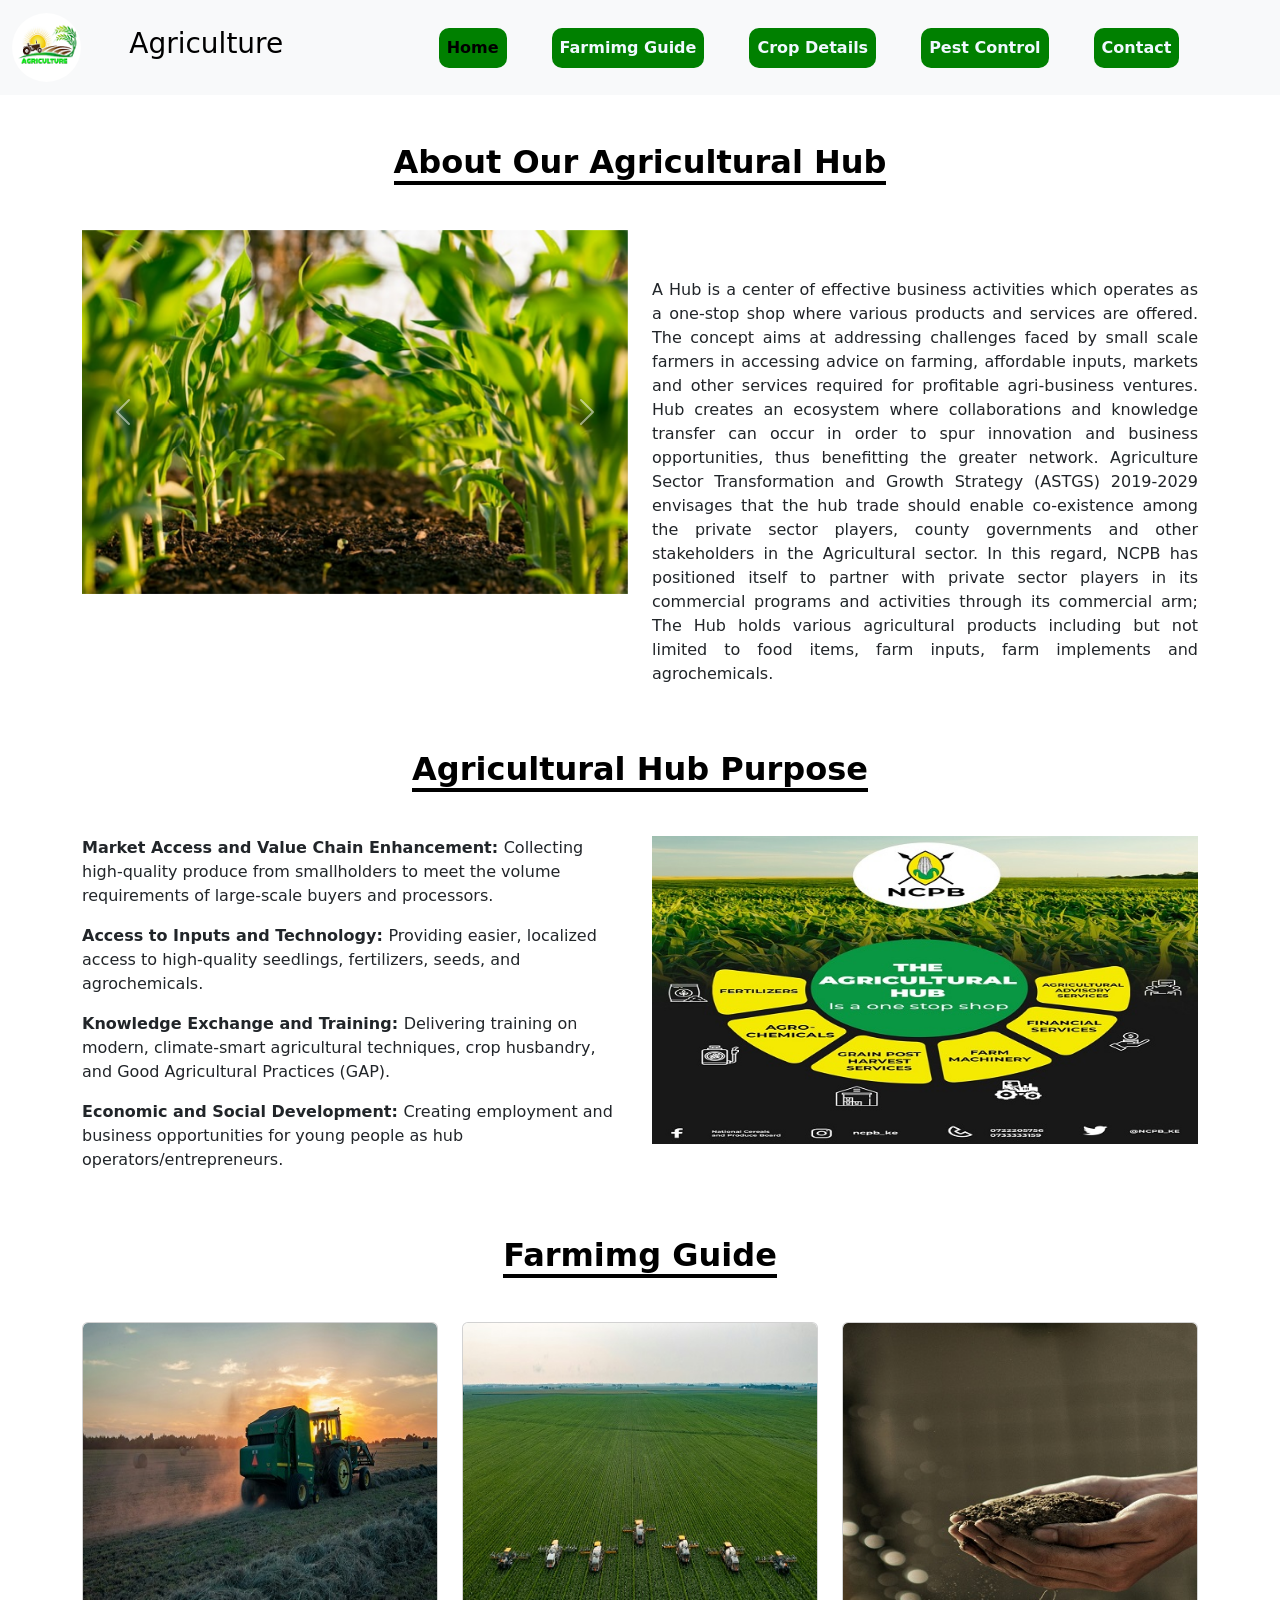
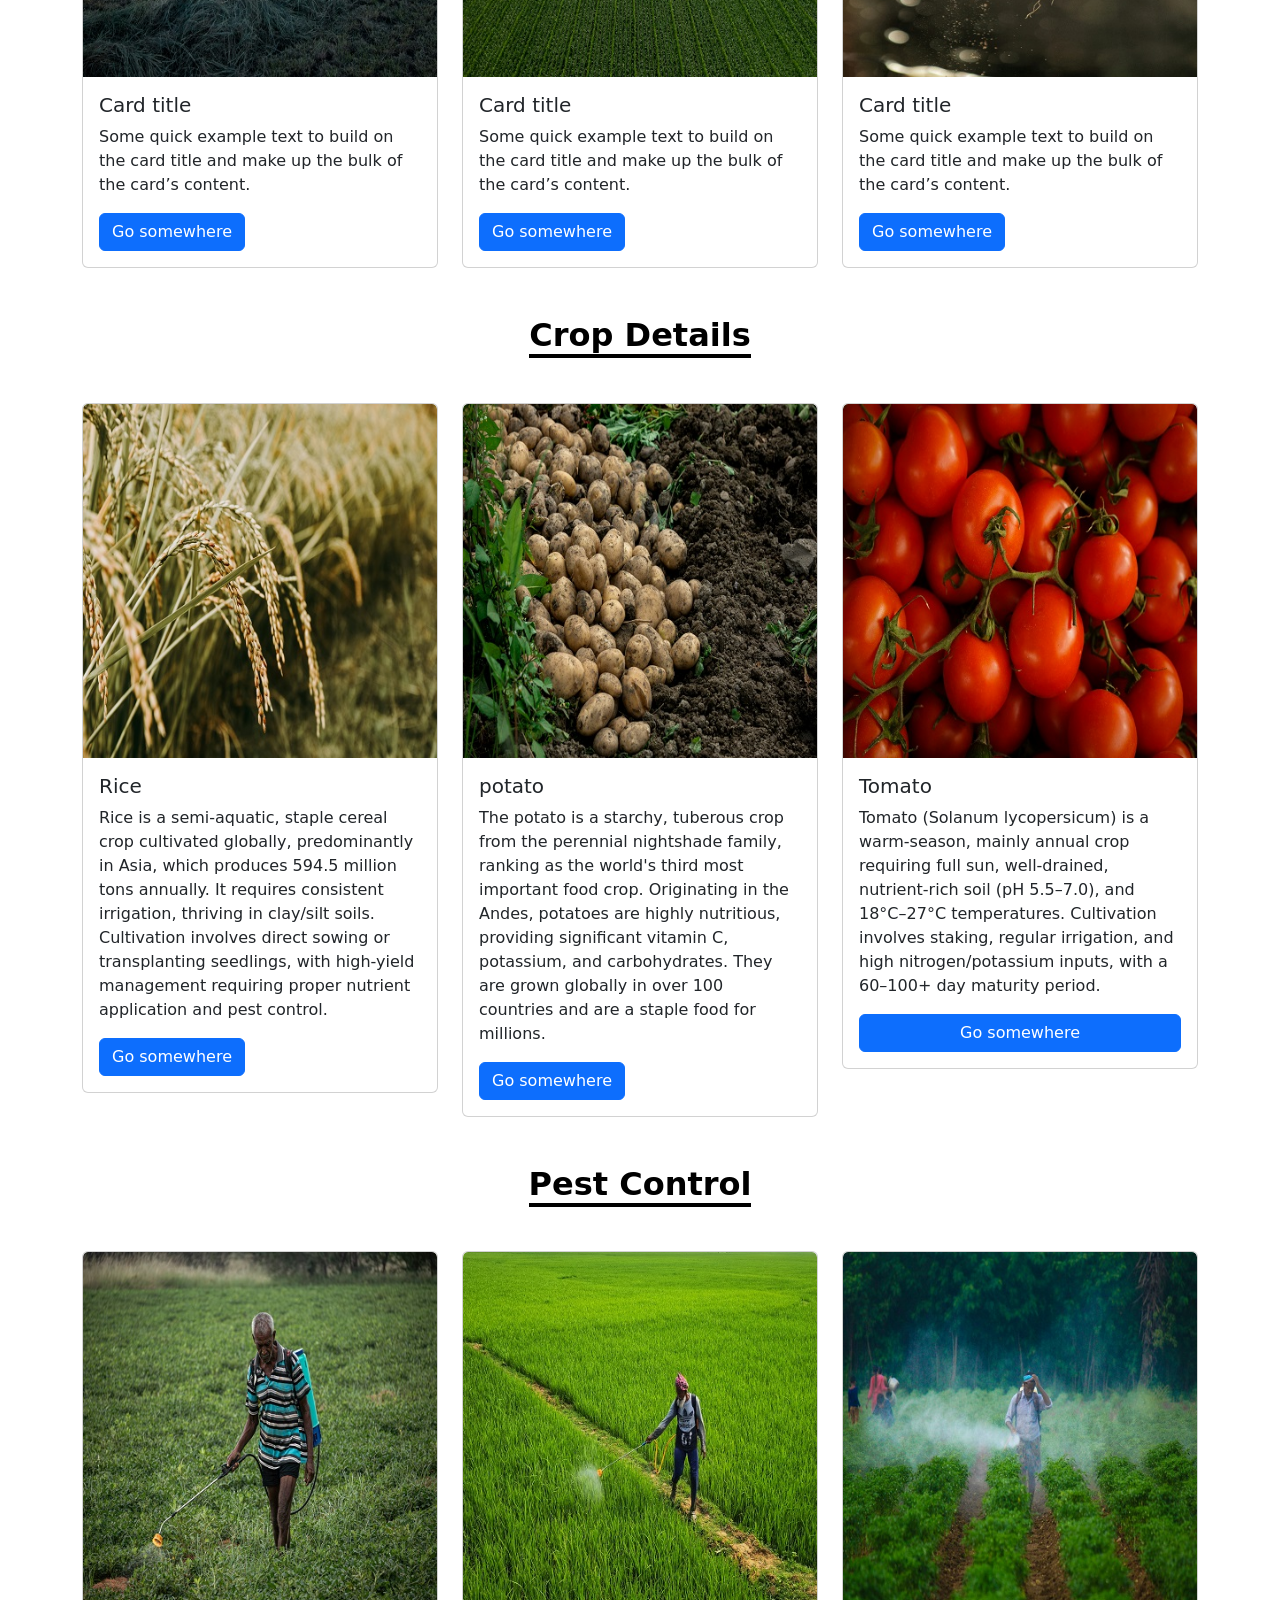
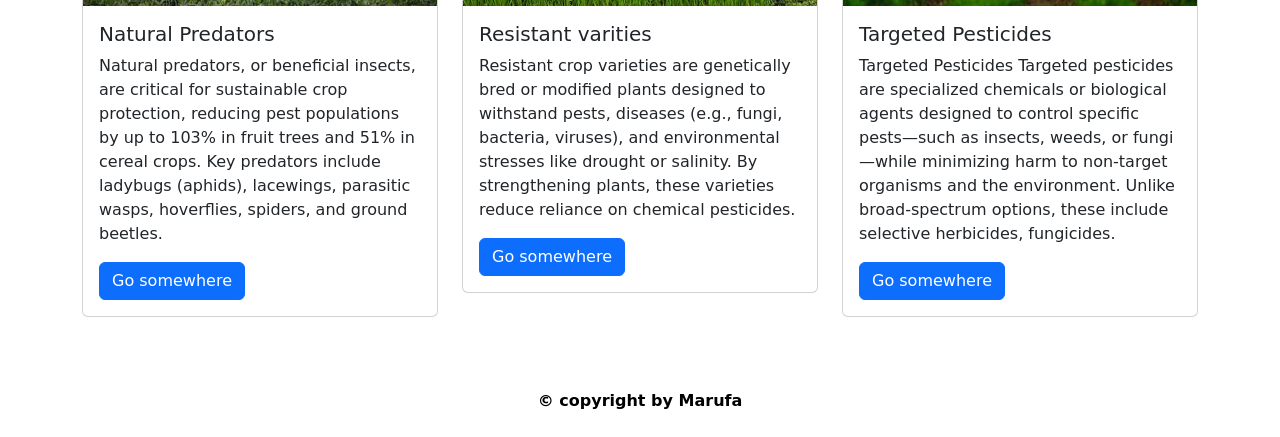
==== index.html @ d761bf64 "first commit" ====
<!doctype html>
<html lang="en">

<head>
    <meta charset="utf-8">
    <meta name="viewport" content="width=device-width, initial-scale=1">
    <title>Agriculture Bangladesh</title>
    <link rel="stylesheet" href="css/style.css">
    <link rel="stylesheet" href="https://cdn.jsdelivr.net/npm/bootstrap-icons@1.13.1/font/bootstrap-icons.min.css">
    <link href="https://cdn.jsdelivr.net/npm/bootstrap@5.3.8/dist/css/bootstrap.min.css" rel="stylesheet"
        integrity="sha384-sRIl4kxILFvY47J16cr9ZwB07vP4J8+LH7qKQnuqkuIAvNWLzeN8tE5YBujZqJLB" crossorigin="anonymous">
</head>

<body>
    <!-- NAVBAR START -->
    <nav class="navbar navbar-expand-lg bg-body-tertiary">
        <div class="container-fluid">
            <a class="navbar-brand" href="#">
                <div class="d-flex align-items-center">
                    <img src="images/carosul/download.png" alt="" class="rounded-circle w-25">
                    <h3 class="ms-5">Agriculture</h3>
                </div>
            </a>
            <button class="navbar-toggler" type="button" data-bs-toggle="collapse"
                data-bs-target="#navbarSupportedContent" aria-controls="navbarSupportedContent" aria-expanded="false"
                aria-label="Toggle navigation">
                <span class="navbar-toggler-icon"></span>
            </button>
            <div class="collapse navbar-collapse" id="navbarSupportedContent">
                <ul class="navbar-nav mx-auto mb-2 mb-lg-0">
                    <li class="nav-item">
                        <a class="nav-link active" aria-current="page" href="index.html">Home</a>
                    </li>
                    <li class="nav-item">
                        <a class="nav-link" href="farming_guide.html">Farmimg Guide</a>
                    </li>
                    <li class="nav-item">
                        <a class="nav-link" href="crop_details.html">Crop Details</a>
                    </li>
                    <li class="nav-item">
                        <a class="nav-link" href="pest_control.html">Pest Control</a>
                    </li>
                    <li class="nav-item">
                        <a class="nav-link" href="contact.html">Contact</a>
                    </li>
                </ul>

            </div>
        </div>
    </nav>
    <!-- NAVBAR END -->
    <!-- CAROUSAL START -->
    <h2 class="text-black text-center fw-bold mt-5 mb-5">
        <span class="border-bottom border-black border-4">About Our Agricultural Hub</span>
    </h2>
    <div class="container">
        <div class="row">
            <div class="col-6 col-md-6">
                <div id="carouselExampleAutoplaying" class="carousel slide " data-bs-ride="carousel ">
                    <div class="carousel-inner">
                        <div class="carousel-item active">
                            <img src="images/carosul/1.jpg" class="d-block w-100" alt="...">
                        </div>
                        <div class="carousel-item">
                            <img src="images/carosul/2.jpg" class="d-block w-100" alt="...">
                        </div>
                        <div class="carousel-item">
                            <img src="images/carosul/4.jpg" class="d-block w-100" alt="...">
                        </div>
                    </div>
                    <button class="carousel-control-prev" type="button" data-bs-target="#carouselExampleAutoplaying"
                        data-bs-slide="prev">
                        <span class="carousel-control-prev-icon" aria-hidden="true"></span>
                        <span class="visually-hidden">Previous</span>
                    </button>
                    <button class="carousel-control-next" type="button" data-bs-target="#carouselExampleAutoplaying"
                        data-bs-slide="next">
                        <span class="carousel-control-next-icon" aria-hidden="true"></span>
                        <span class="visually-hidden">Next</span>
                    </button>
                </div>
            </div>
            <div class="col-6 col-md-6">
                <p class="text-justify mt-5">
                    A Hub is a center of effective business activities which operates
                    as a one-stop shop where various products and services are offered.
                    The concept aims at addressing challenges faced by small scale farmers in accessing advice on
                    farming, affordable inputs, markets and other services required for profitable agri-business
                    ventures.
                    Hub creates an ecosystem where collaborations and knowledge transfer can occur in order to spur
                    innovation and business opportunities, thus benefitting the greater network. Agriculture Sector
                    Transformation and Growth Strategy (ASTGS) 2019-2029 envisages that the hub trade should enable
                    co-existence among the private sector players, county governments and other stakeholders in the
                    Agricultural sector. In this regard, NCPB has positioned itself to partner with private sector
                    players in its commercial programs and activities through its commercial arm; The Hub holds various
                    agricultural
                    products including but not limited to food items, farm inputs, farm implements and agrochemicals.
                </p>
            </div>
        </div>
    </div>

    <!-- CAROUSAL END -->

    <!-- hub purpose start -->
    <h2 class="text-black text-center fw-bold mt-5 mb-5">
        <span class="border-bottom border-black border-4">Agricultural Hub Purpose</span>
    </h2>
    <div class="container">
        <div class="row">
            <div class="col-6">

                <p> <b> Market Access and Value Chain Enhancement: </b>
                    Collecting high-quality produce from smallholders
                    to meet the volume requirements of large-scale buyers and processors.</p>
                <p><b>Access to Inputs and Technology: </b>
                    Providing easier, localized access to high-quality seedlings,
                    fertilizers, seeds, and agrochemicals.</p>
                <p><b>Knowledge Exchange and Training: </b>
                    Delivering training on modern, climate-smart agricultural techniques,
                    crop husbandry, and Good Agricultural Practices (GAP).</p>
                <p><b>Economic and Social Development: </b>
                    Creating employment and business opportunities for young people as hub operators/entrepreneurs.</p>
            </div>
            <div class="col-6">
                <div>
                    <img src="images/carosul/7.jpg" alt="" class="img-fluid d-block w-100">
                </div>
            </div>
        </div>
    </div>
    <!-- hub purpose end -->
     <!-- FARMING GUID START -->
       <h2 class="text-black text-center fw-bold mt-5 mb-5">
        <span class="border-bottom border-black border-4">Farmimg Guide</span>
    </h2>
    <div class="container">
        <div class="row">
            <div class="col-4">
<div class="card" >
  <img src="images/farming/12.jpg" class="card-img-top" alt="...">
  <div class="card-body">
    <h5 class="card-title">Card title</h5>
    <p class="card-text">Some quick example text to build on the card title and make up the bulk of the card’s content.</p>
    <a href="#" class="btn btn-primary">Go somewhere</a>
  </div>
</div>
            </div>
            <div class="col-4">
<div class="card">
  <img src="images/farming/11.jpg" class="card-img-top" alt="...">
  <div class="card-body">
    <h5 class="card-title">Card title</h5>
    <p class="card-text">Some quick example text to build on the card title and make up the bulk of the card’s content.</p>
    <a href="#" class="btn btn-primary">Go somewhere</a>
  </div>
</div>
            </div>
            <div class="col-4">
<div class="card" >
  <img src="images/farming/13.jpg" class="card-img-top" alt="...">
  <div class="card-body">
    <h5 class="card-title">Card title</h5>
    <p class="card-text">Some quick example text to build on the card title and make up the bulk of the card’s content.</p>
    <a href="#" class="btn btn-primary">Go somewhere</a>
  </div>
</div>
            </div>
        </div>
    </div>
     <!-- FARMING GUID END -->

<!-- CROP DETAILS START-->
 <h2 class="text-black text-center fw-bold mt-5 mb-5">
        <span class="border-bottom border-black border-4">Crop Details</span></h2>
          <div class="container">
        <div class="row">
            <div class="col-4">
<div class="card" >
  <img src="images/crop_details/frice.jpg" class="card-img-top" alt="...">
  <div class="card-body">
    <h5 class="card-title">Rice</h5>
    <p class="card-text">
        Rice is a semi-aquatic, staple cereal crop cultivated globally, 
        predominantly in Asia, which produces 594.5 million tons annually.
         It requires consistent irrigation, thriving in clay/silt soils. 
         Cultivation involves direct sowing or transplanting seedlings,
         with high-yield management requiring proper nutrient application and pest control.
        </p>
    <a href="#" class="btn btn-primary">Go somewhere</a>
  </div>
</div>
            </div>
            <div class="col-4">
<div class="card">
  <img src="images/crop_details/potato.jpg" class="card-img-top" alt="...">
  <div class="card-body">
    <h5 class="card-title">potato</h5>
    <p class="card-text">
        The potato is a starchy, tuberous crop from the perennial nightshade family, 
        ranking as the world's third most important food crop. Originating in the Andes, 
        potatoes are highly nutritious, providing significant vitamin C, potassium, and carbohydrates. 
        They are grown globally in over 100 countries and are a staple food for millions.
</p>
    <a href="#" class="btn btn-primary">Go somewhere</a>
  </div>
</div>
            </div>
            <div class="col-4">
<div class="card" >
  <img src="images/crop_details/t1.jpg" class="card-img-top" alt="...">
  <div class="card-body">
    <h5 class="card-title">Tomato</h5>
    <p class="card-text">
        Tomato (Solanum lycopersicum) is a warm-season, 
        mainly annual crop requiring full sun, well-drained, 
        nutrient-rich soil (pH 5.5–7.0), and 18°C–27°C temperatures. Cultivation involves staking, regular irrigation, 
        and high nitrogen/potassium inputs, with a 60–100+ day maturity period.
</p>
    <a href="#" class="btn btn-primary w-100">Go somewhere</a>
  </div>
</div>
            </div>
        </div>
    </div>
<!-- CROP DETAILS END-->
<!-- PEST CONTROL START -->
  <h2 class="text-black text-center fw-bold mt-5 mb-5">
        <span class="border-bottom border-black border-4">Pest Control</span></h2>

<!-- PEST CONTROL END -->
<div class="container">
    <div class="row">
        <div class="col-4">
<div class="card" >
  <img src="images/pest/f2.jpg" class="card-img-top" alt="...">
  <div class="card-body">
    <h5 class="card-title"> Natural Predators</h5>
    <p class="card-text">
Natural predators, or beneficial insects, are critical for sustainable crop protection,
 reducing pest populations by up to 103% in fruit trees and 51% in cereal crops. 
 Key predators include ladybugs (aphids), 
lacewings, parasitic wasps, hoverflies, spiders, and ground beetles. 
     </p>
    <a href="#" class="btn btn-primary">Go somewhere</a>
  </div>
</div>
        </div>
        <div class="col-4">
<div class="card" >
  <img src="images/pest/f3.jpg" class="card-img-top" alt="...">
  <div class="card-body">
    <h5 class="card-title">Resistant varities</h5>
    <p class="card-text">
Resistant crop varieties are genetically bred or modified plants designed to withstand pests,
 diseases (e.g., fungi, bacteria, viruses), and environmental stresses like drought or salinity. 
 By strengthening plants, 
these varieties reduce reliance on chemical pesticides.
</p>
    <a href="#" class="btn btn-primary">Go somewhere</a>
  </div>
</div>
        </div>
        <div class="col-4">
<div class="card">
  <img src="images/pest/f4.jpg" class="card-img-top" alt="...">
  <div class="card-body">
    <h5 class="card-title">Targeted Pesticides</h5>
    <p class="card-text">
Targeted Pesticides
Targeted pesticides are specialized chemicals or biological 
agents designed to control specific pests—such as insects, weeds, or fungi—while minimizing harm to non-target organisms and the environment. Unlike broad-spectrum options,
 these include selective herbicides, fungicides.   
        </p>
    <a href="#" class="btn btn-primary">Go somewhere</a>
  </div>
</div>
        </div>
    </div>
</div>

    <!-- FOOTER START -->
    <footer class="p-0 m-0 mt-5">
        <p class="mb-0 py-4 text-black text-center fw-bold">&copy copyright by Marufa</p>
    </footer>
    <!-- FOOTER END -->
    <script src="js/script.js"></script>
    <script src="https://cdn.jsdelivr.net/npm/bootstrap@5.3.8/dist/js/bootstrap.bundle.min.js"
        integrity="sha384-FKyoEForCGlyvwx9Hj09JcYn3nv7wiPVlz7YYwJrWVcXK/BmnVDxM+D2scQbITxI"
        crossorigin="anonymous"></script>
</body>

</html>
---- css/style.css ----
*{
    box-sizing: border-box;
    padding: 0;
    margin: 0;
}
.nav-item{
    margin-left: 45px;
}
.nav-item a{
    color: aliceblue;
    background-color: green;
    transition: 0.5s ease;
    border-radius: 10px;
    font-weight: 700;
}
.nav-item a:hover{
    color: brown;
    background-color: antiquewhite;
    transform: translateY(-5px);
}
.nav-item a:active{
    color: antiquewhite;
}
.text-justify{
    text-align: justify;
}
.card{
    height: 200px;
    object-fit: cover;
    transition: 0.5s ease;
    overflow: hidden;
}
.card:hover{
    border: 1px solid green;
    /* transform: scale(1.1); */
        transform: translateY(-5px);
}
.card-pest{
    height: 200px;
    object-fit: cover;
}
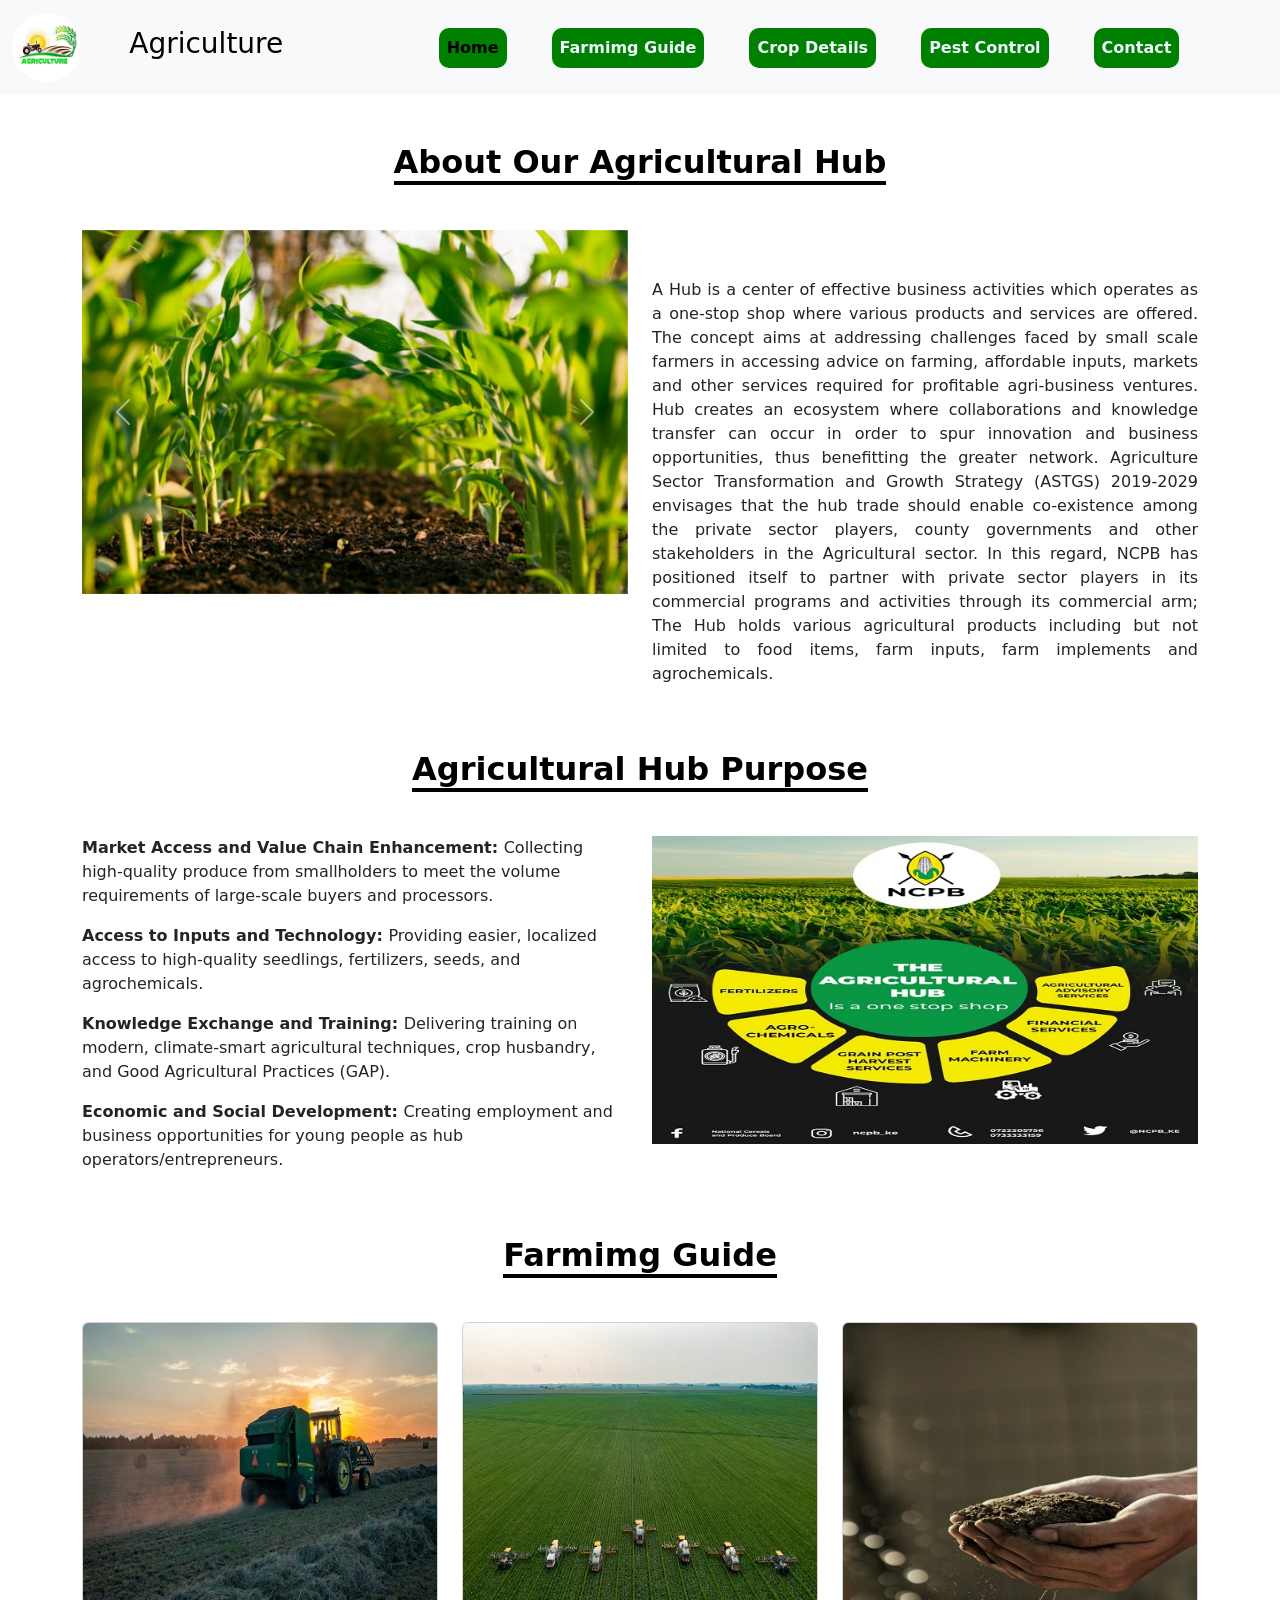
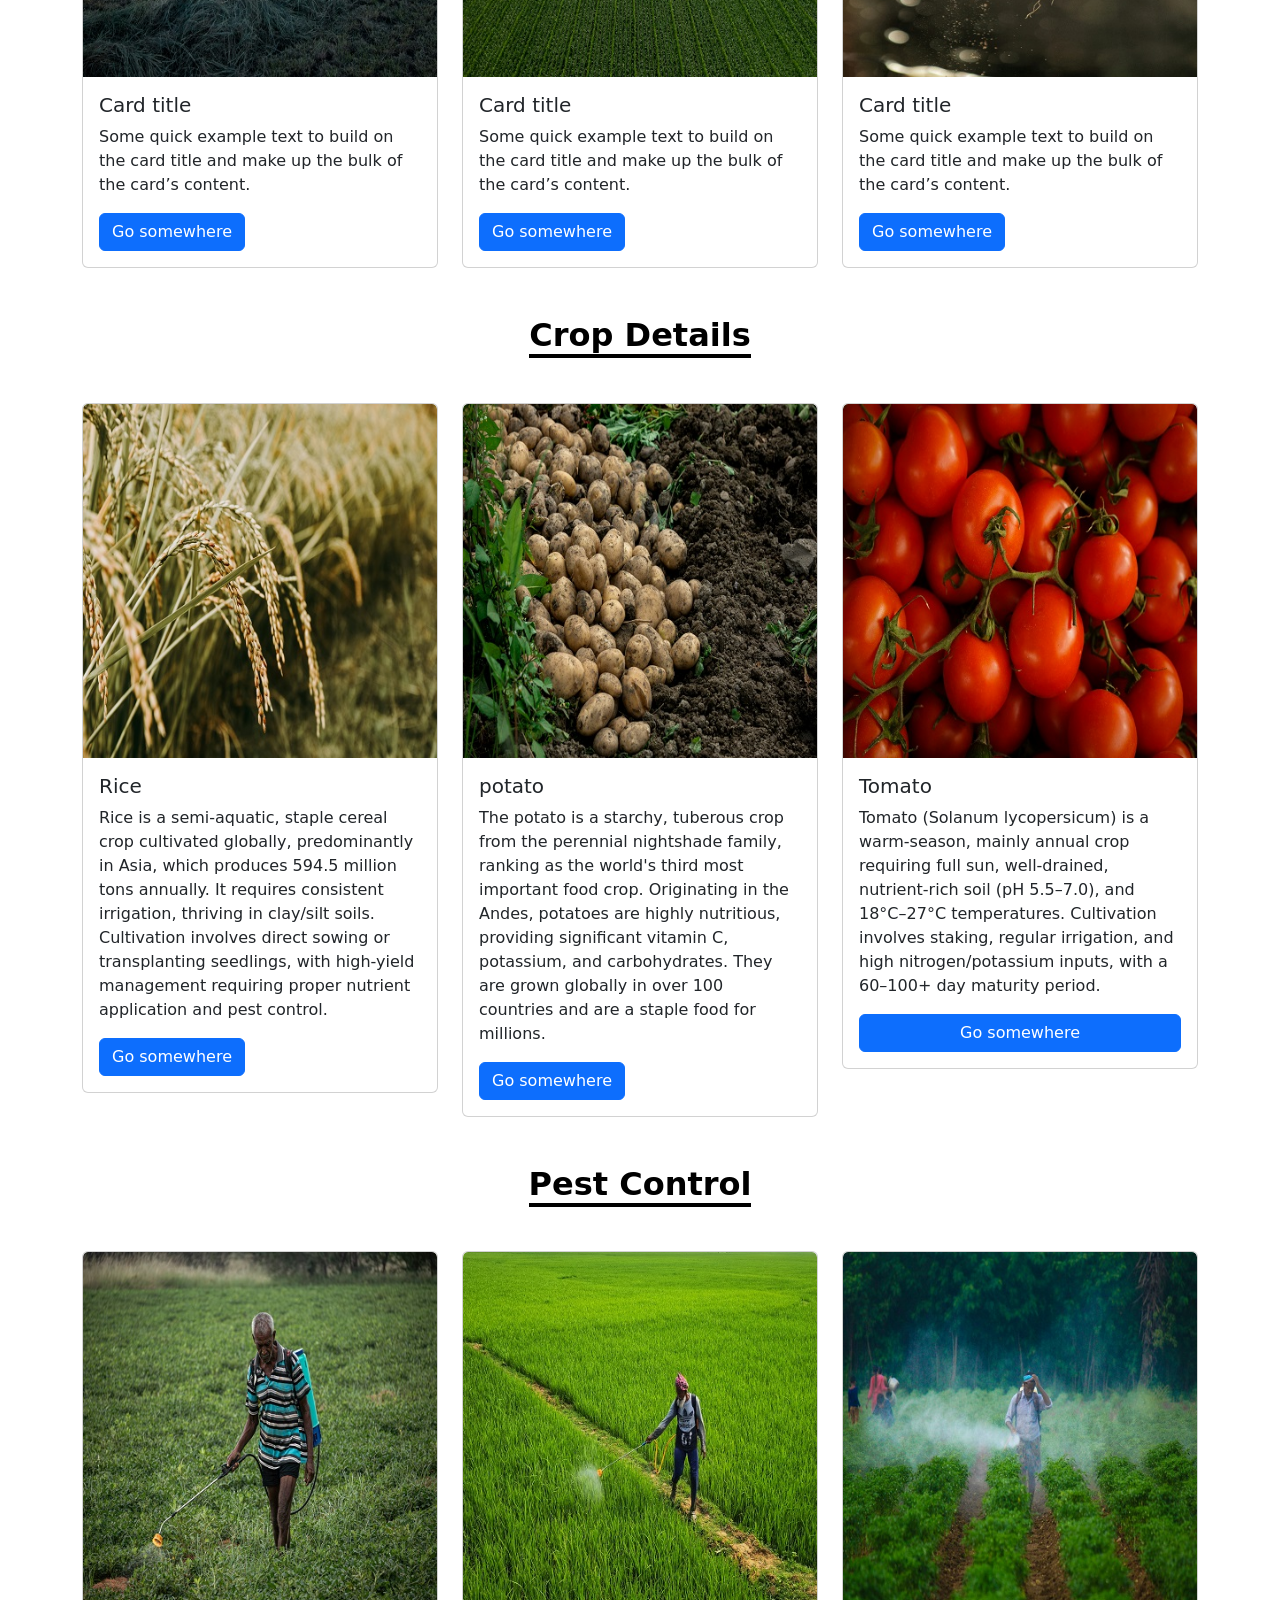
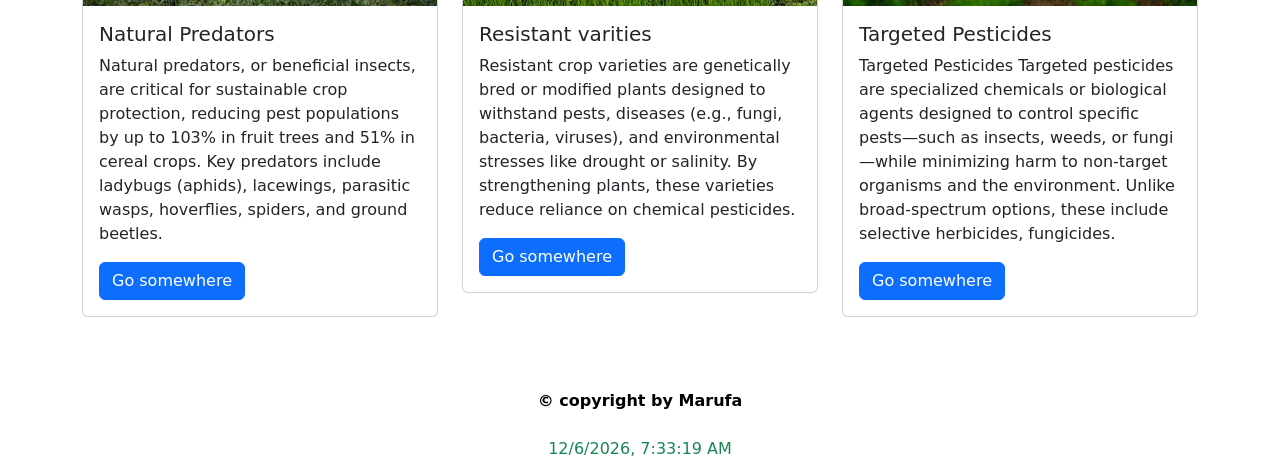
==== commit 2e17552c: "Update index.html" ====
--- a/index.html
+++ b/index.html
@@ -282,6 +282,7 @@
     <!-- FOOTER START -->
     <footer class="p-0 m-0 mt-5">
         <p class="mb-0 py-4 text-black text-center fw-bold">&copy copyright by Marufa</p>
+          <p id="datetime" class="m-0 p-0  text-center text-success"></p>
     </footer>
     <!-- FOOTER END -->
     <script src="js/script.js"></script>
@@ -290,4 +291,4 @@
         crossorigin="anonymous"></script>
 </body>
 
-</html>+</html>
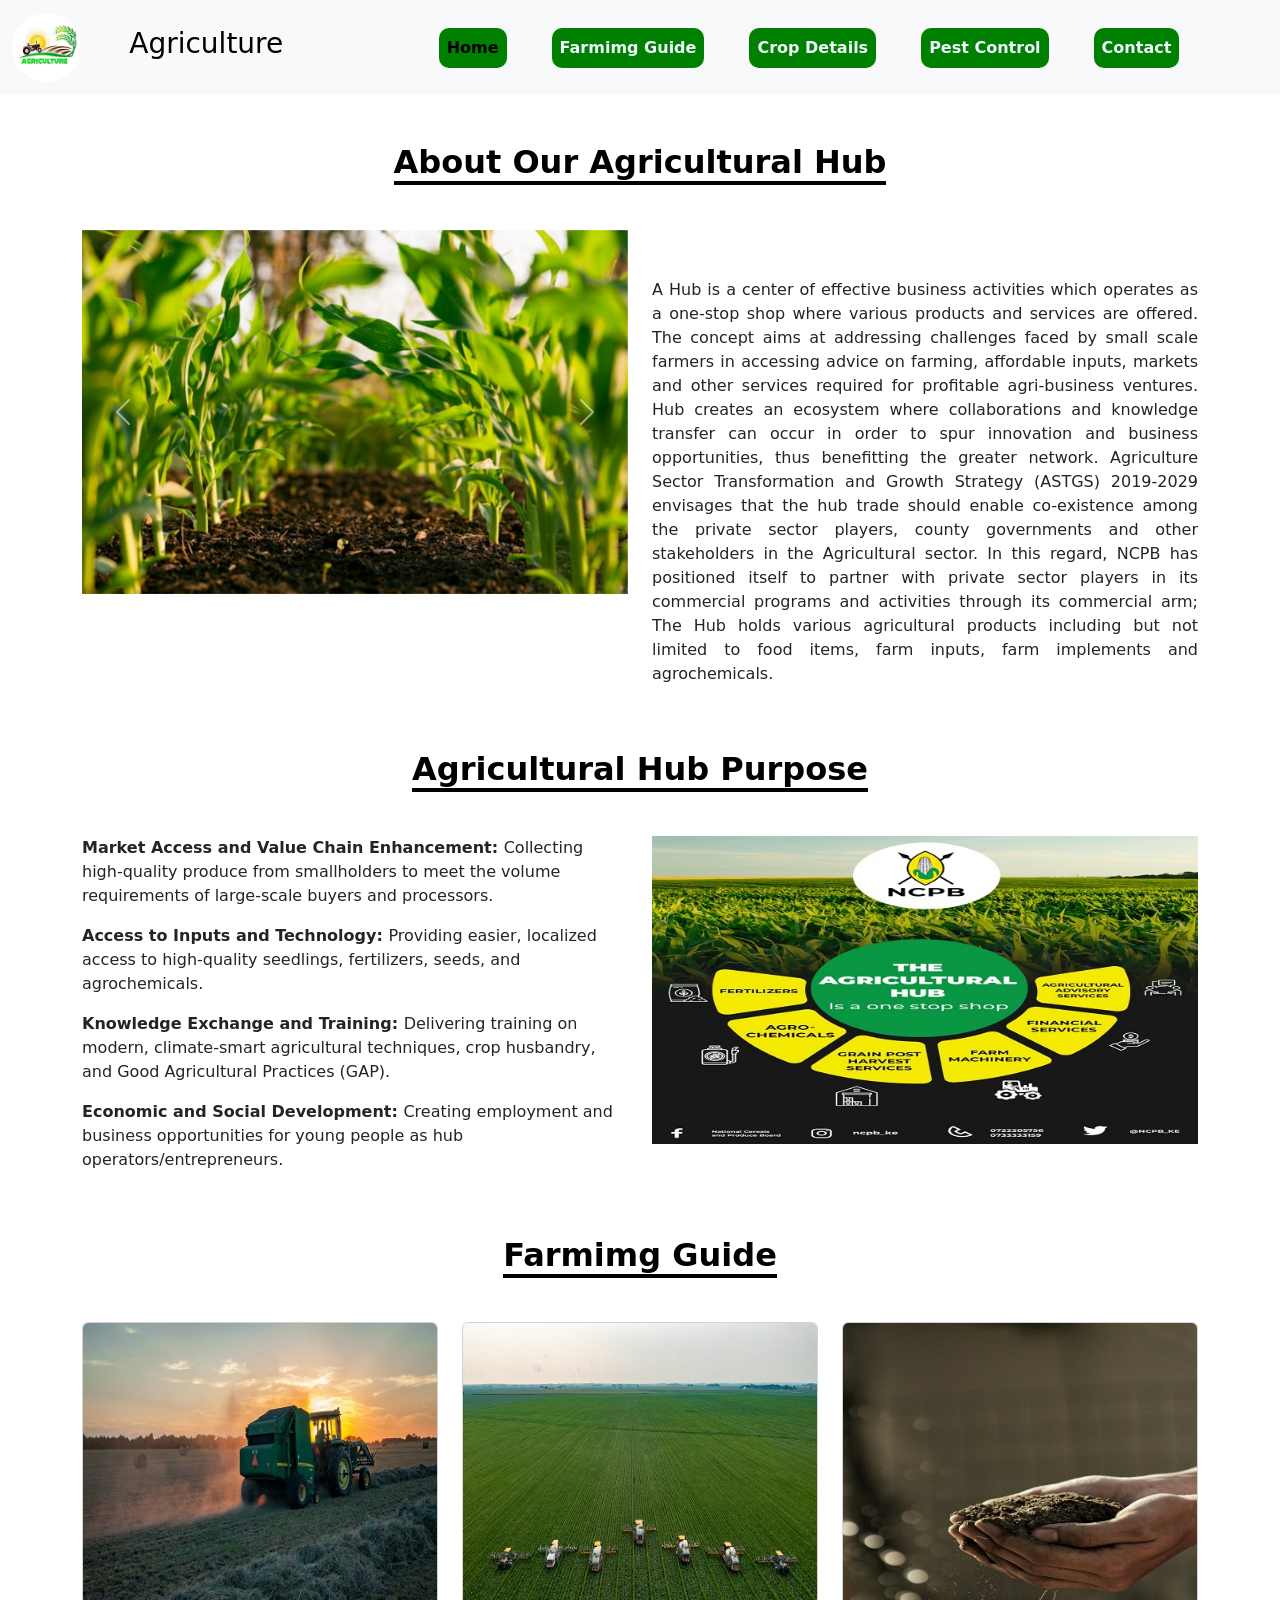
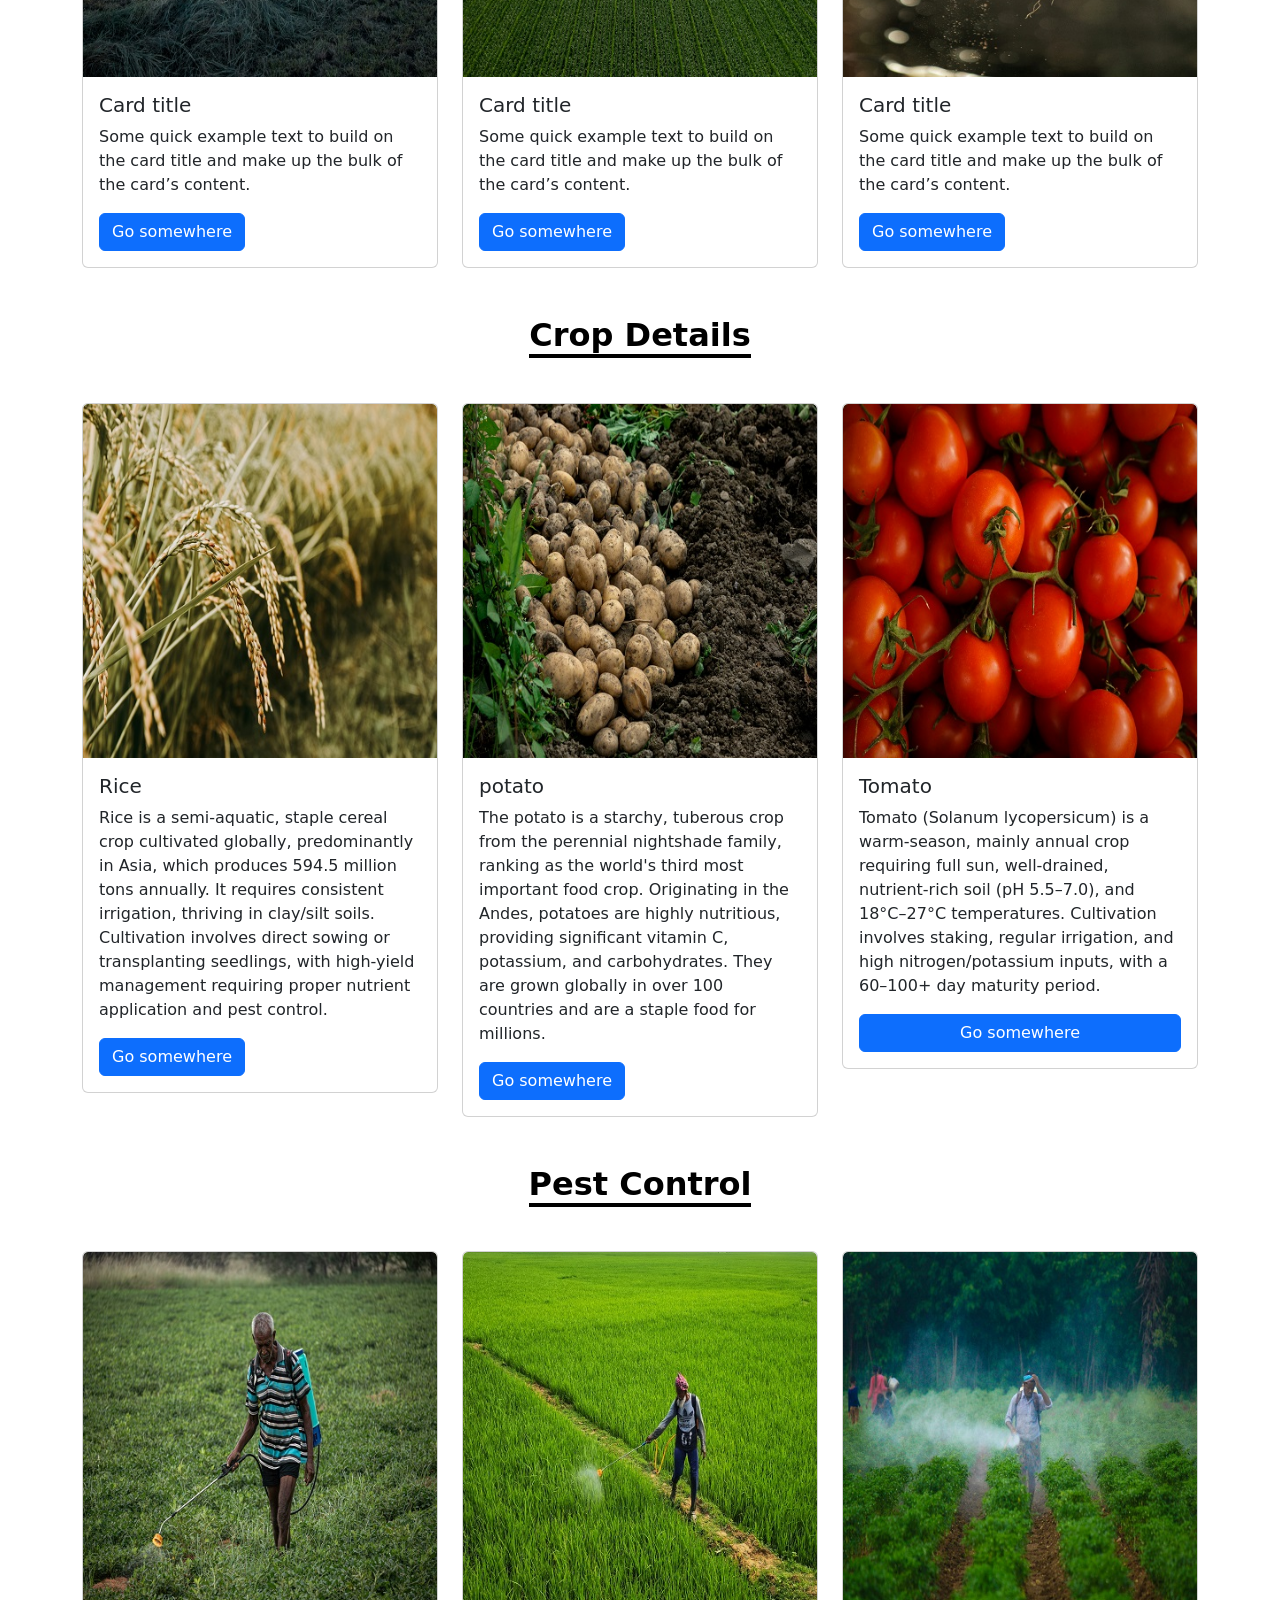
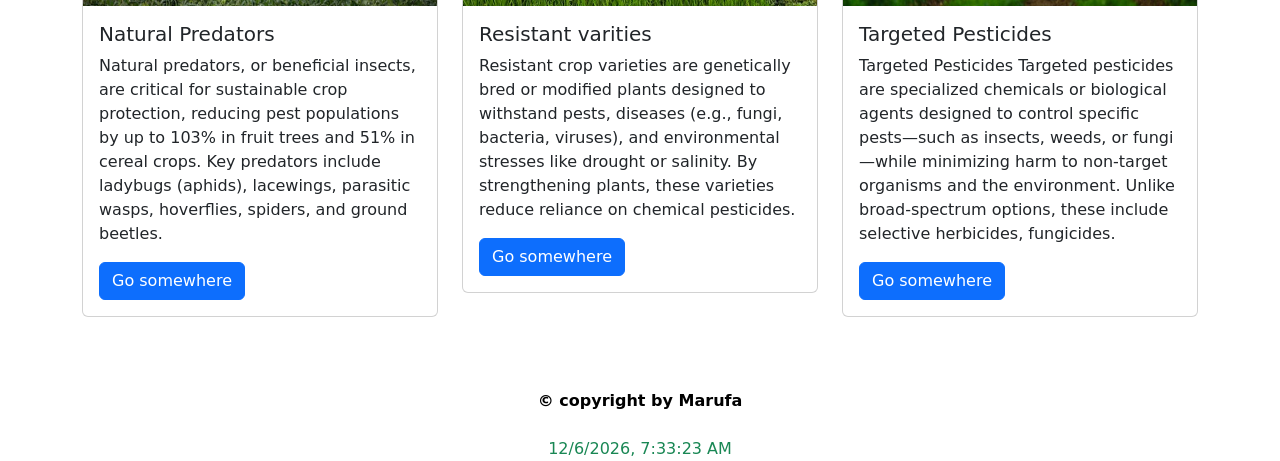
==== commit d58218ce: "Update index.html" ====
--- a/index.html
+++ b/index.html
@@ -55,7 +55,7 @@
     </h2>
     <div class="container">
         <div class="row">
-            <div class="col-6 col-md-6">
+            <div class="col-lg-6 col-md-6 col-sm-12">
                 <div id="carouselExampleAutoplaying" class="carousel slide " data-bs-ride="carousel ">
                     <div class="carousel-inner">
                         <div class="carousel-item active">
@@ -80,7 +80,7 @@
                     </button>
                 </div>
             </div>
-            <div class="col-6 col-md-6">
+            <div class="col-lg-6 col-md-6 col-sm-12">
                 <p class="text-justify mt-5">
                     A Hub is a center of effective business activities which operates
                     as a one-stop shop where various products and services are offered.
@@ -108,7 +108,7 @@
     </h2>
     <div class="container">
         <div class="row">
-            <div class="col-6">
+            <div class="col-lg-6 col-md-6 col-sm-12">
 
                 <p> <b> Market Access and Value Chain Enhancement: </b>
                     Collecting high-quality produce from smallholders
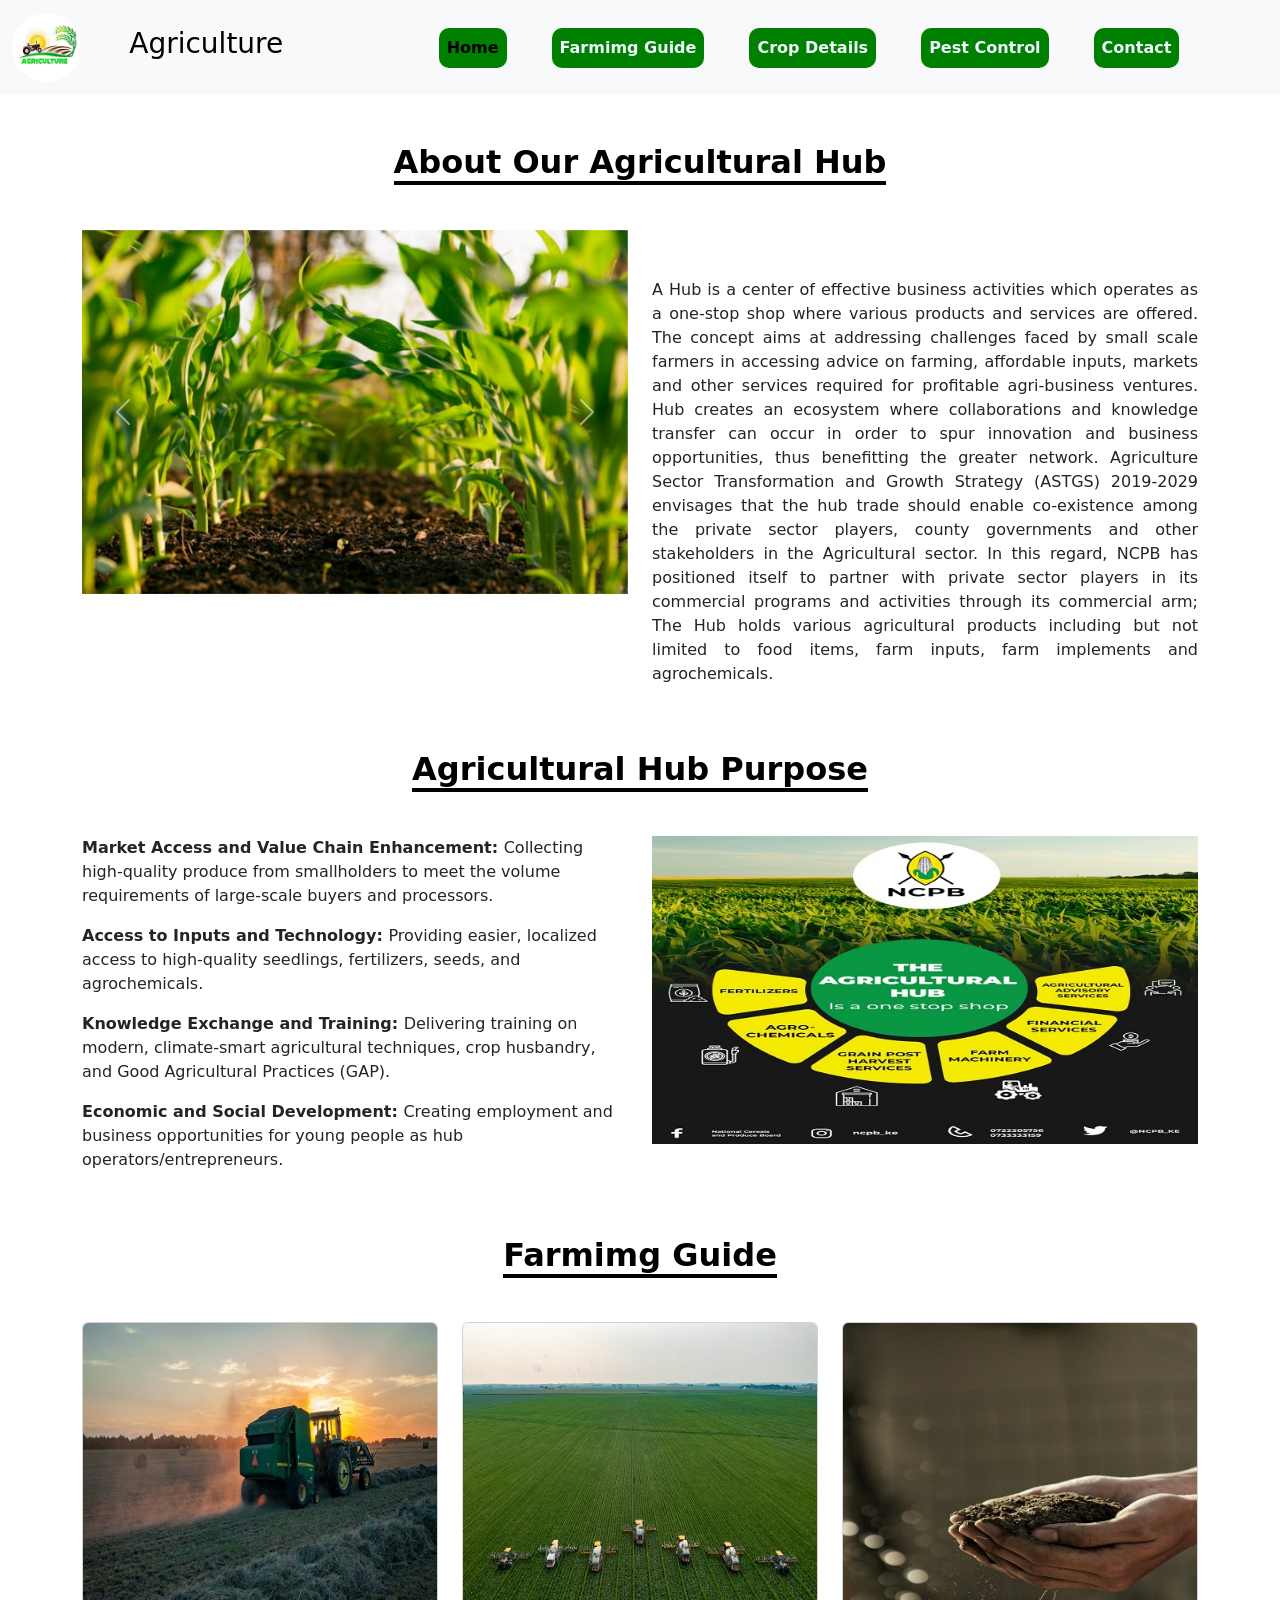
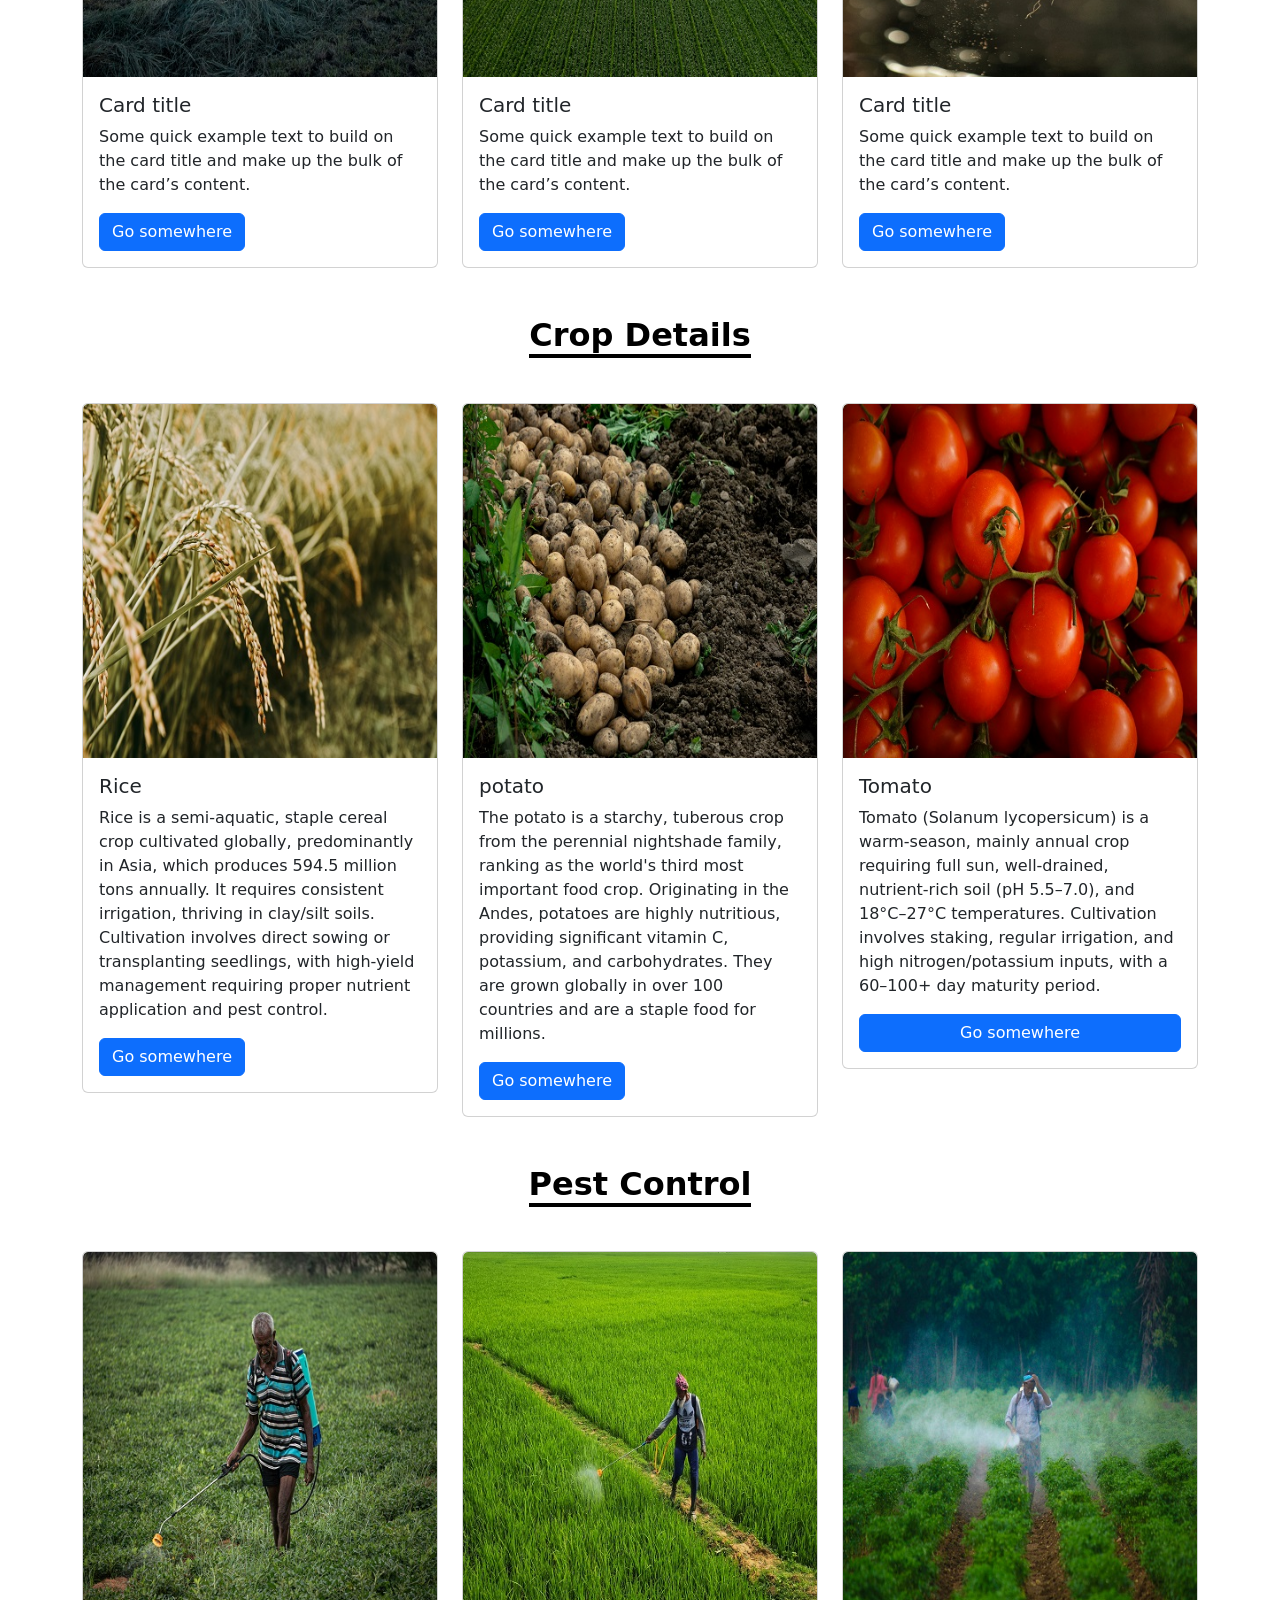
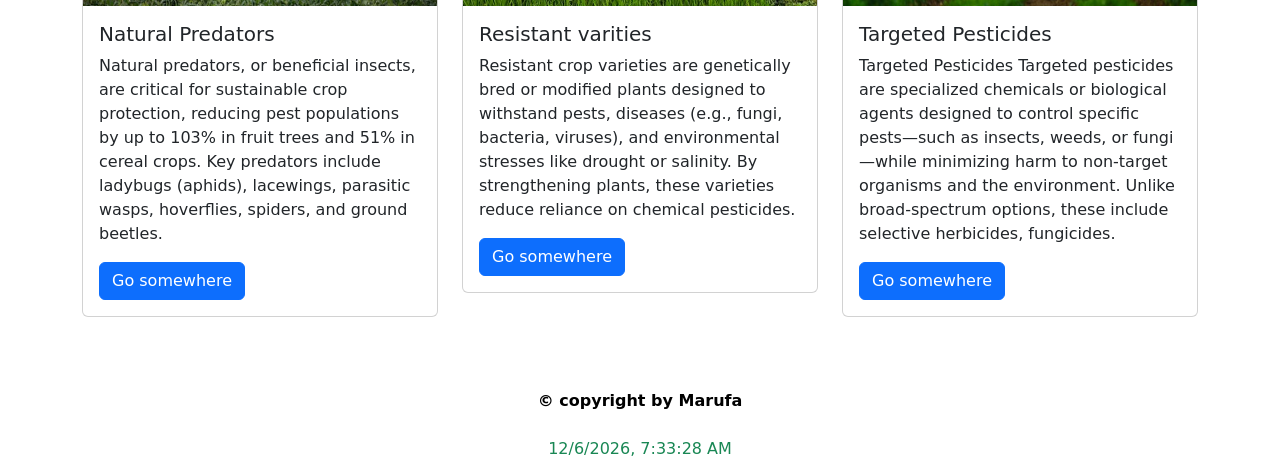
==== commit 545bfa74: "Update index.html" ====
--- a/index.html
+++ b/index.html
@@ -122,7 +122,7 @@
                 <p><b>Economic and Social Development: </b>
                     Creating employment and business opportunities for young people as hub operators/entrepreneurs.</p>
             </div>
-            <div class="col-6">
+            <div class="col-lg-6 col-md-6 col-sm-12">
                 <div>
                     <img src="images/carosul/7.jpg" alt="" class="img-fluid d-block w-100">
                 </div>
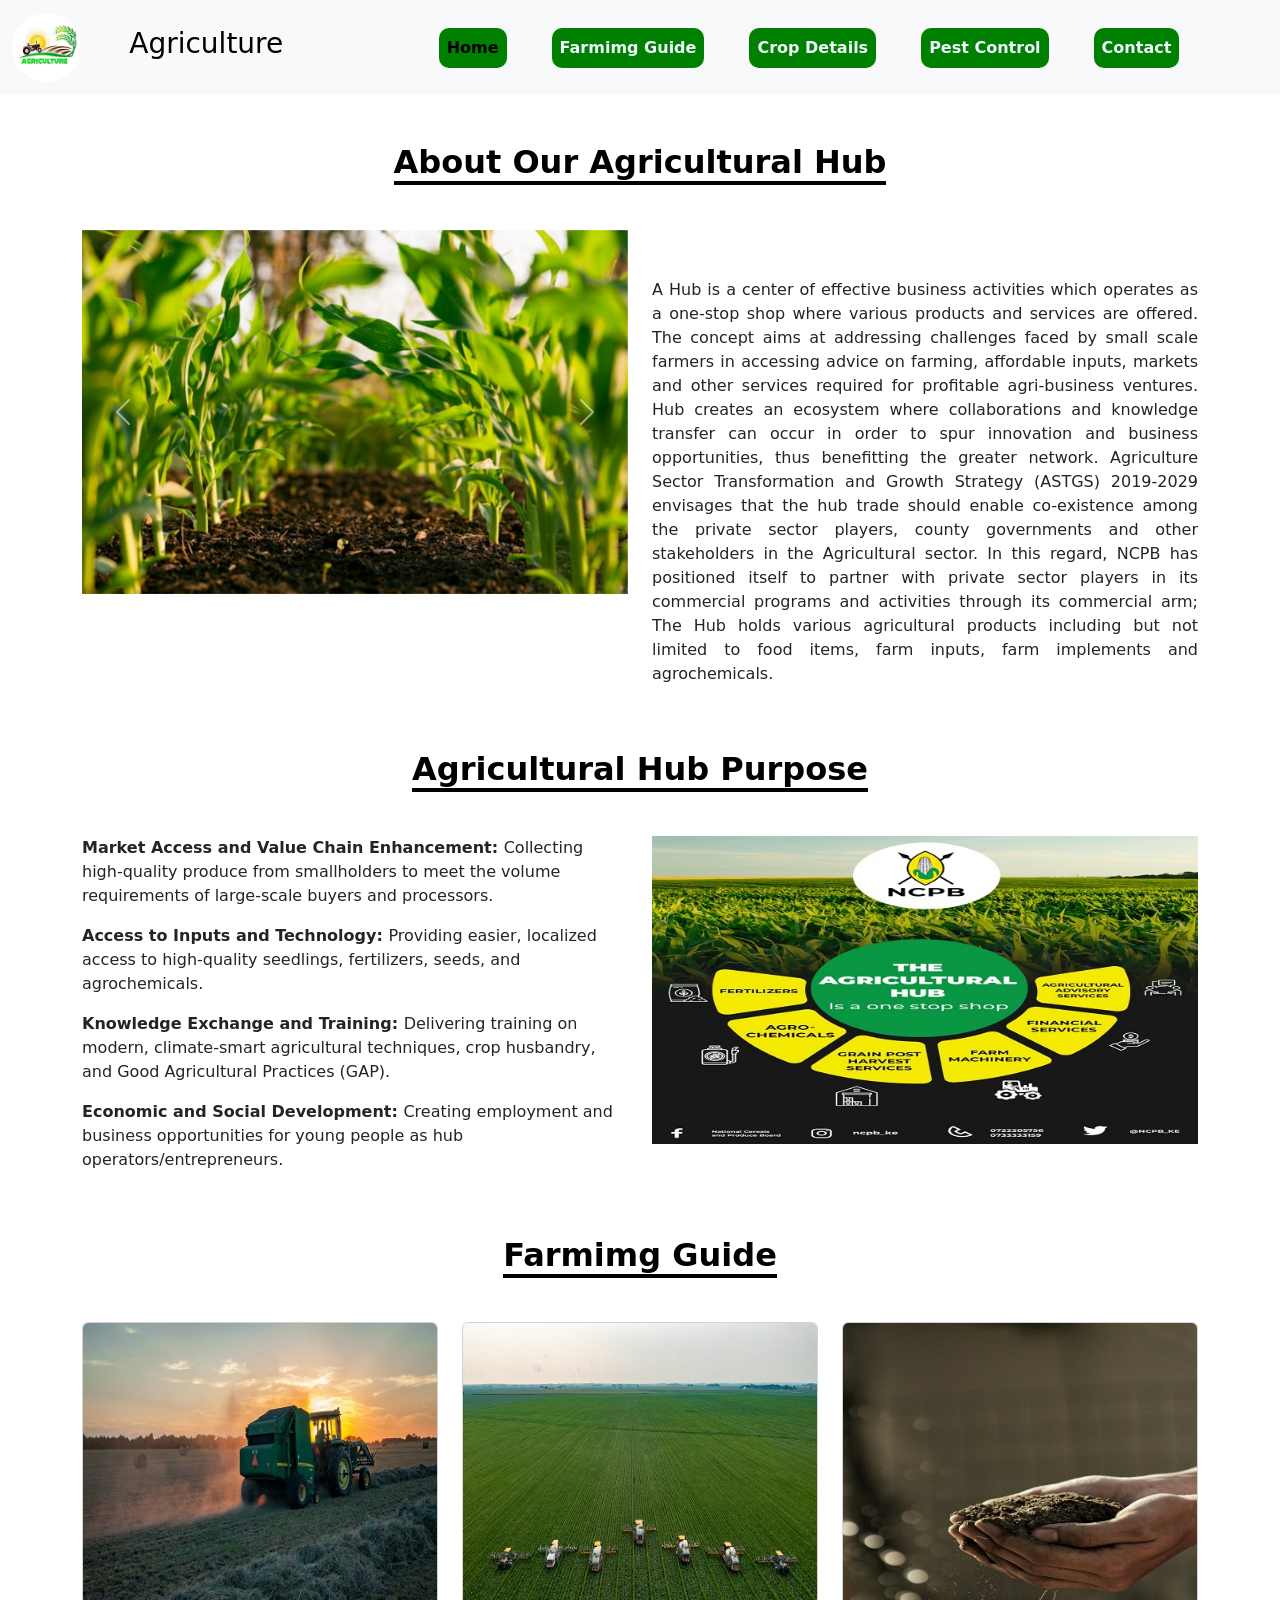
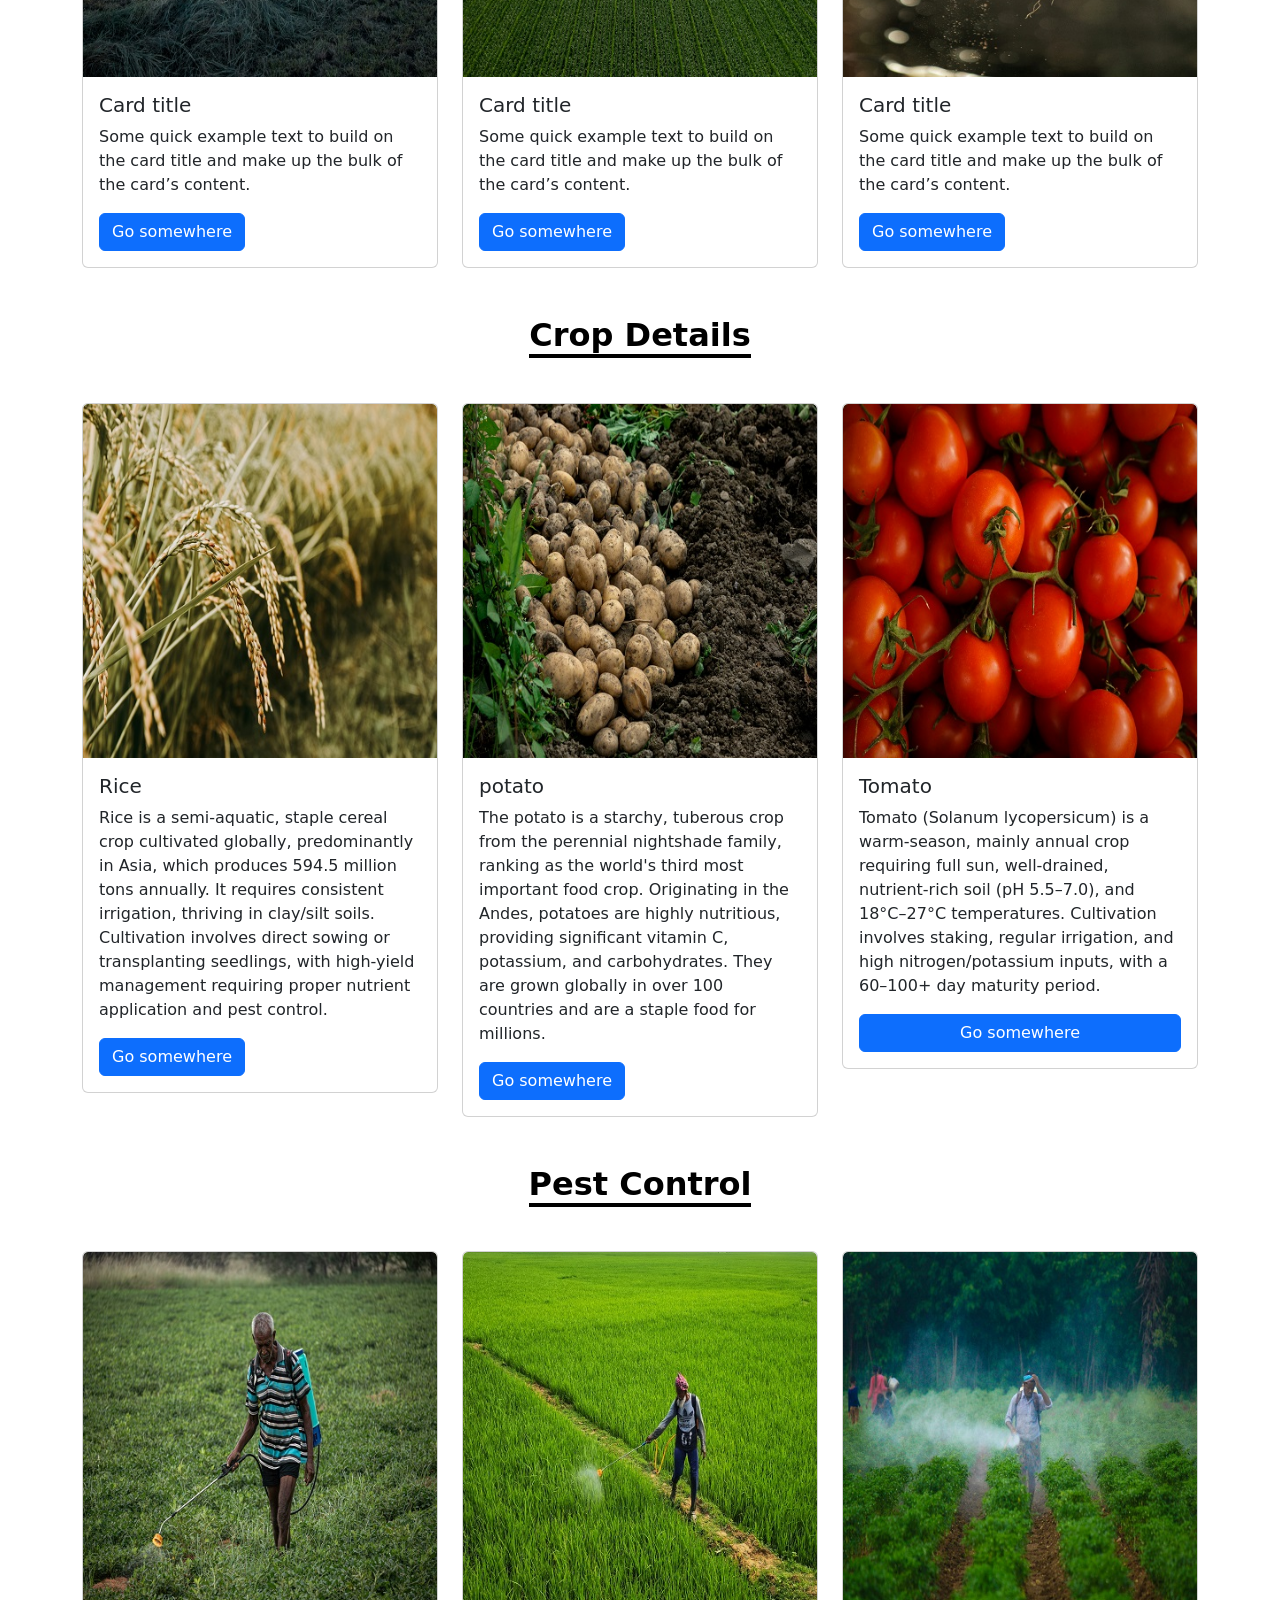
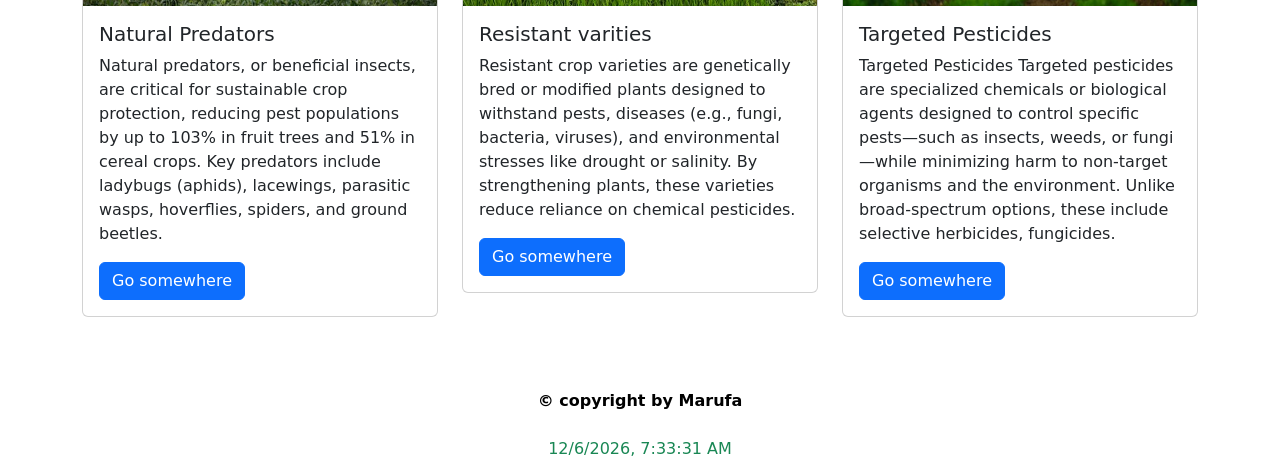
==== commit daf94cdf: "Update index.html" ====
--- a/index.html
+++ b/index.html
@@ -136,7 +136,7 @@
     </h2>
     <div class="container">
         <div class="row">
-            <div class="col-4">
+            <div class="col-lg-4 col-md-4 col-sm-12">
 <div class="card" >
   <img src="images/farming/12.jpg" class="card-img-top" alt="...">
   <div class="card-body">
@@ -146,7 +146,7 @@
   </div>
 </div>
             </div>
-            <div class="col-4">
+            <div class="col-lg-4 col-md-4 col-sm-12">
 <div class="card">
   <img src="images/farming/11.jpg" class="card-img-top" alt="...">
   <div class="card-body">
@@ -156,7 +156,7 @@
   </div>
 </div>
             </div>
-            <div class="col-4">
+            <div class="col-lg-4 col-md-4 col-sm-12">
 <div class="card" >
   <img src="images/farming/13.jpg" class="card-img-top" alt="...">
   <div class="card-body">
@@ -175,7 +175,7 @@
         <span class="border-bottom border-black border-4">Crop Details</span></h2>
           <div class="container">
         <div class="row">
-            <div class="col-4">
+            <div class="col-lg-4 col-md-4 col-sm-12">
 <div class="card" >
   <img src="images/crop_details/frice.jpg" class="card-img-top" alt="...">
   <div class="card-body">
@@ -191,7 +191,7 @@
   </div>
 </div>
             </div>
-            <div class="col-4">
+            <div class="col-lg-4 col-md-4 col-sm-12">
 <div class="card">
   <img src="images/crop_details/potato.jpg" class="card-img-top" alt="...">
   <div class="card-body">
@@ -206,7 +206,7 @@
   </div>
 </div>
             </div>
-            <div class="col-4">
+            <div class="col-lg-4 col-md-4 col-sm-12">
 <div class="card" >
   <img src="images/crop_details/t1.jpg" class="card-img-top" alt="...">
   <div class="card-body">
@@ -231,7 +231,7 @@
 <!-- PEST CONTROL END -->
 <div class="container">
     <div class="row">
-        <div class="col-4">
+        <div class="col-lg-4 col-md-4 col-sm-12">
 <div class="card" >
   <img src="images/pest/f2.jpg" class="card-img-top" alt="...">
   <div class="card-body">
@@ -246,7 +246,7 @@
   </div>
 </div>
         </div>
-        <div class="col-4">
+        <div class="col-lg-4 col-md-4 col-sm-12">
 <div class="card" >
   <img src="images/pest/f3.jpg" class="card-img-top" alt="...">
   <div class="card-body">
@@ -261,7 +261,7 @@
   </div>
 </div>
         </div>
-        <div class="col-4">
+        <div class="col-lg-4 col-md-4 col-sm-12">
 <div class="card">
   <img src="images/pest/f4.jpg" class="card-img-top" alt="...">
   <div class="card-body">
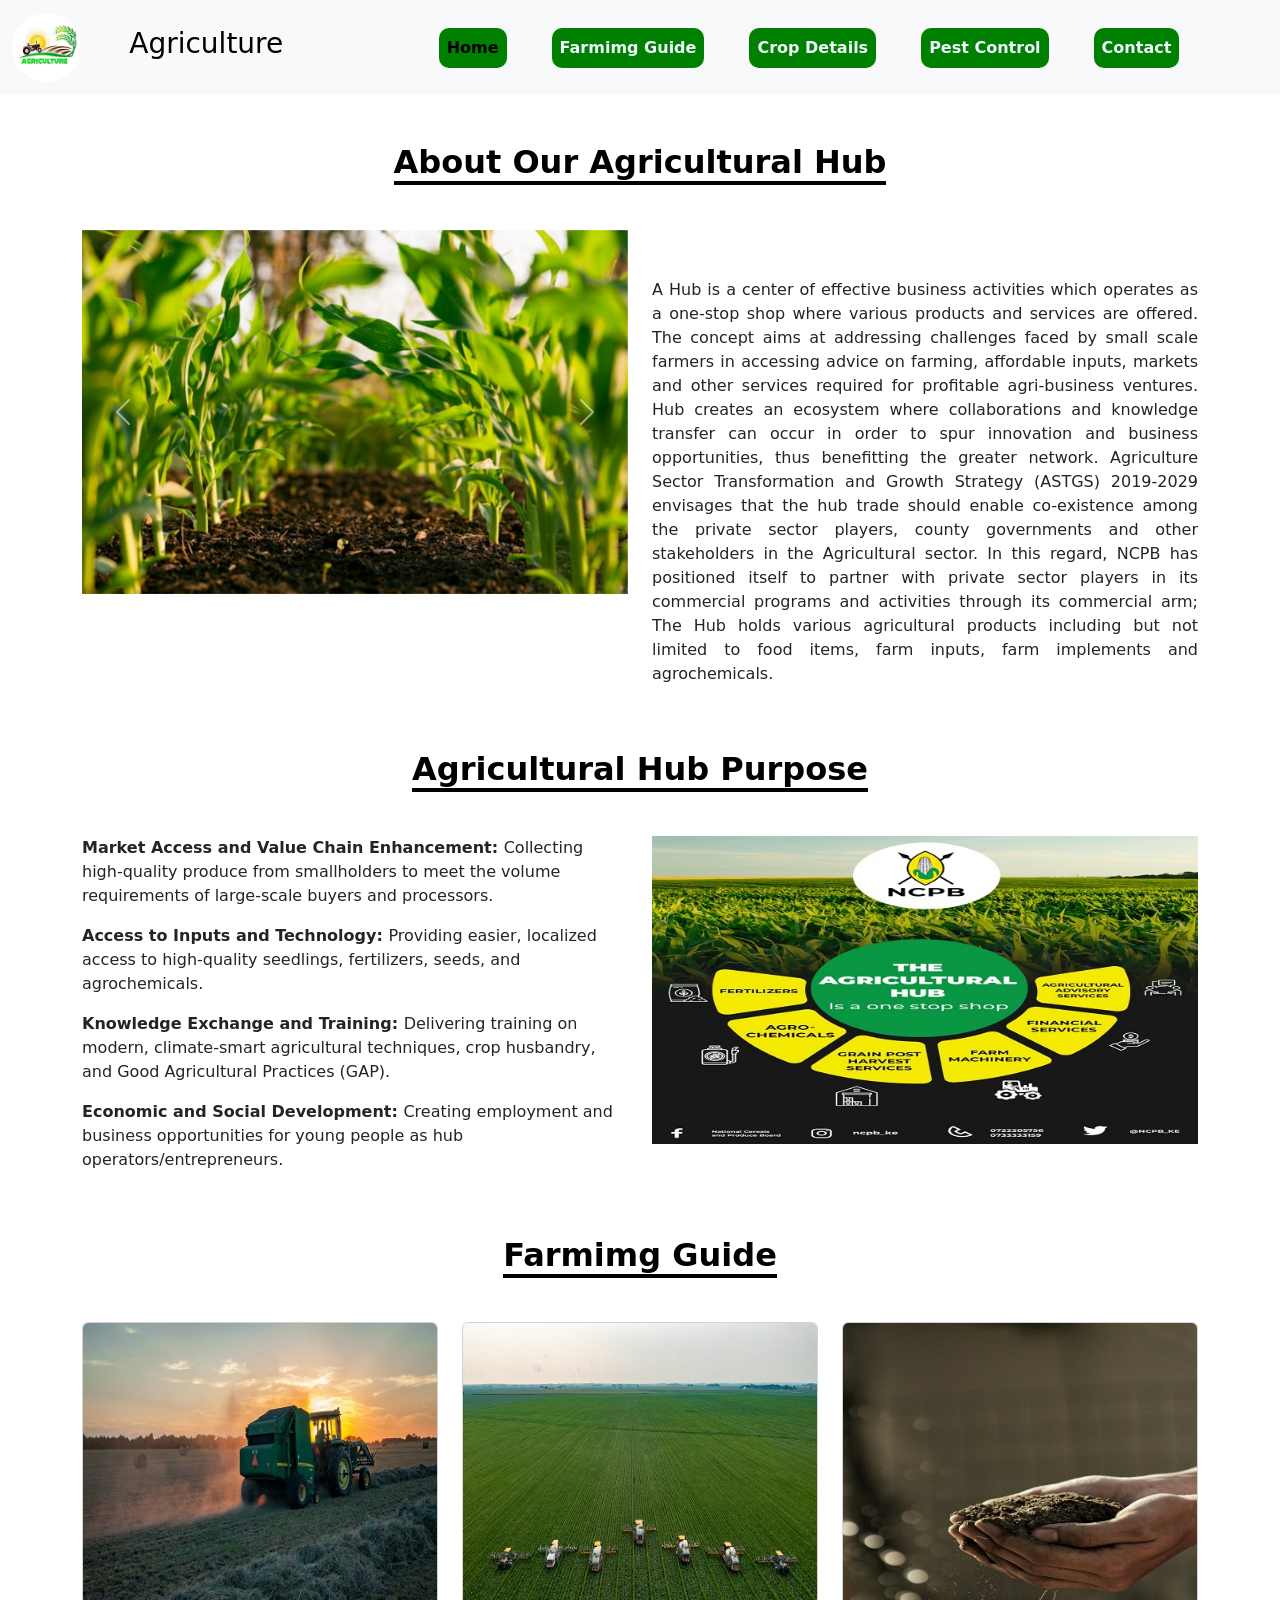
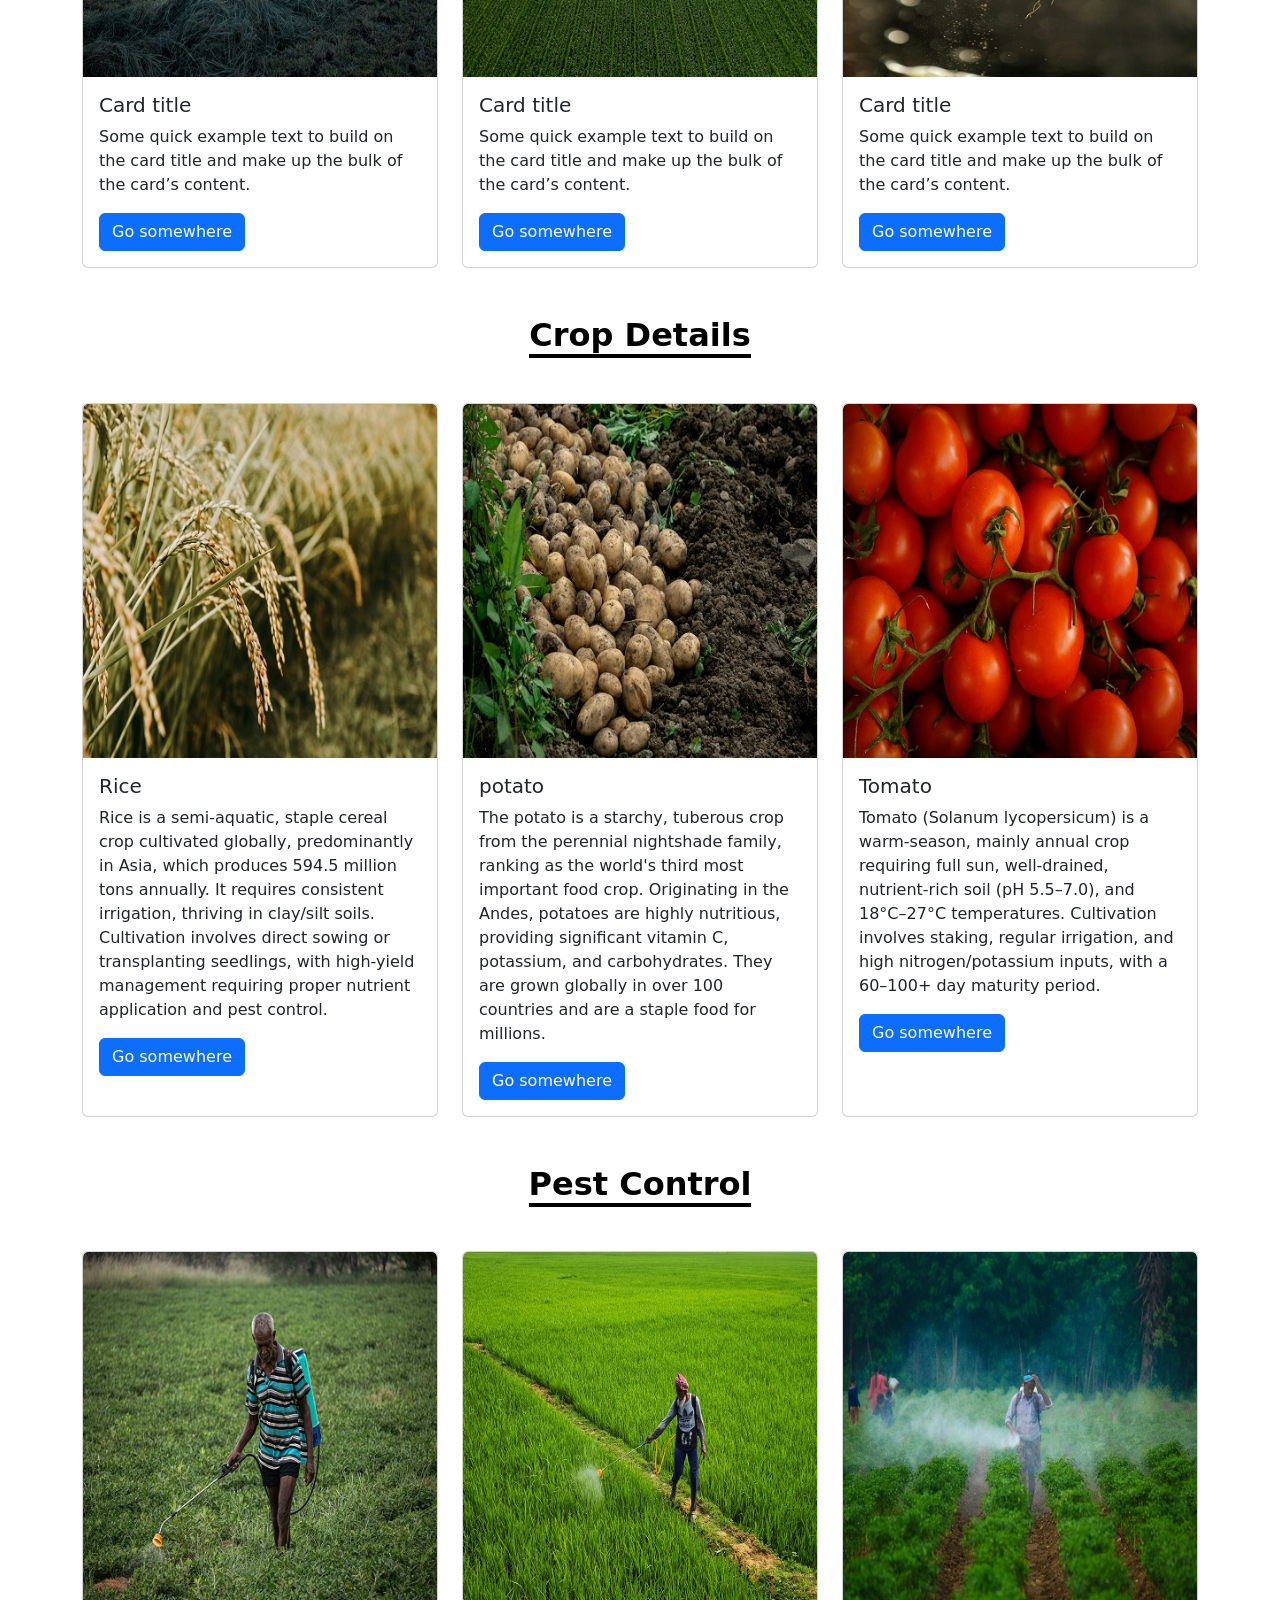
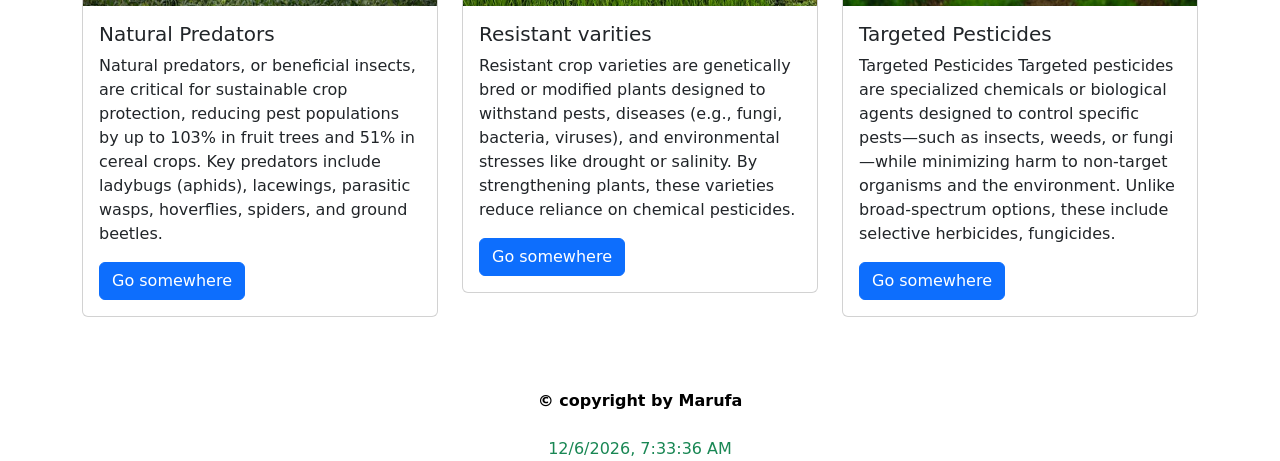
==== commit 68d8be7d: "Update index.html" ====
--- a/index.html
+++ b/index.html
@@ -176,7 +176,7 @@
           <div class="container">
         <div class="row">
             <div class="col-lg-4 col-md-4 col-sm-12">
-<div class="card" >
+<div class="card h-100" >
   <img src="images/crop_details/frice.jpg" class="card-img-top" alt="...">
   <div class="card-body">
     <h5 class="card-title">Rice</h5>
@@ -192,7 +192,7 @@
 </div>
             </div>
             <div class="col-lg-4 col-md-4 col-sm-12">
-<div class="card">
+<div class="card h-100">
   <img src="images/crop_details/potato.jpg" class="card-img-top" alt="...">
   <div class="card-body">
     <h5 class="card-title">potato</h5>
@@ -207,7 +207,7 @@
 </div>
             </div>
             <div class="col-lg-4 col-md-4 col-sm-12">
-<div class="card" >
+<div class="card h-100" >
   <img src="images/crop_details/t1.jpg" class="card-img-top" alt="...">
   <div class="card-body">
     <h5 class="card-title">Tomato</h5>
@@ -217,7 +217,7 @@
         nutrient-rich soil (pH 5.5–7.0), and 18°C–27°C temperatures. Cultivation involves staking, regular irrigation, 
         and high nitrogen/potassium inputs, with a 60–100+ day maturity period.
 </p>
-    <a href="#" class="btn btn-primary w-100">Go somewhere</a>
+    <a href="#" class="btn btn-primary">Go somewhere</a>
   </div>
 </div>
             </div>
